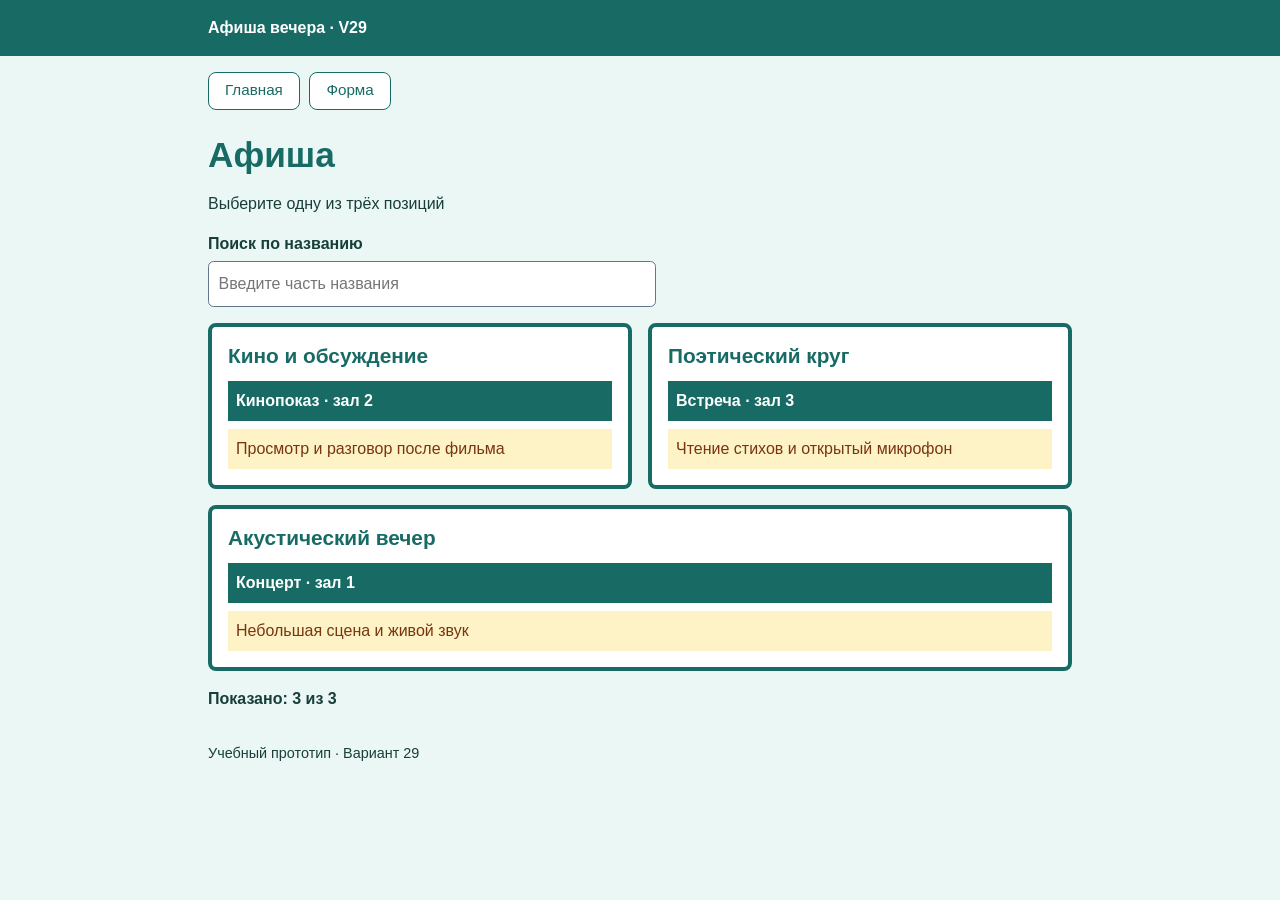
==== catalog.html @ 815b9fe5 "Сохранено текущее состояние веб-проекта" ====
<!doctype html>
<html lang="ru">
<head>
  <meta charset="utf-8">
  <meta name="viewport" content="width=device-width, initial-scale=1">
  <title>Каталог — Афиша вечера · V29</title>
  <link rel="stylesheet" href="style.css">
</head>
<body>
  <header>
    <p>Афиша вечера · V29</p>
  </header>

  <main class="page">
    <nav>
      <a href="index.html">Главная</a>
      <a href="form.html">Форма</a>
    </nav>

    <h1>Афиша</h1>
    <p>Выберите одну из трёх позиций</p>

    <p class="catalog-search">
      <label for="search">Поиск по названию</label>
      <input id="search" type="search" placeholder="Введите часть названия">
    </p>

    <div id="catalog-list" class="catalog"></div>
    <p id="status" role="status"></p>

    <footer class="page-footer">Учебный прототип · Вариант 29</footer>
  </main>
  <script src="catalog-page.js" defer></script>
</body>
</html>
---- style.css ----
/* ——— База ——— */
* { box-sizing: border-box; }

html { -webkit-text-size-adjust: 100%; }

body {
  margin: 0;
  font-family: Arial, Helvetica, sans-serif;
  font-size: 1rem;
  line-height: 1.5;
  background-color: #EAF7F5;   /* фон по методичке */
  color: #183E39;              /* основной текст */
  overflow-wrap: anywhere;     /* нет обрезанного текста и горизонтальной прокрутки */
}

/* ——— Шапка ——— */
header {
  background-color: #176B64;
  color: #FFFFFF;
}

header p {                     /* название приложения — обычный абзац */
  width: 92%;
  max-width: 56rem;
  margin: 0 auto;
  padding: 1rem;
  font-weight: 600;
}

/* ——— Заголовки и ссылки ——— */
h1, h2, a { color: #176B64; }

h1 {
  font-size: clamp(1.7rem, 6vw, 2.2rem);
  line-height: 1.2;
  margin: 0 0 1rem;
}

h2 {
  font-size: 1.3rem;
  line-height: 1.25;
  margin: 0 0 0.75rem;
}

p { margin: 0 0 1rem; }

img { max-width: 100%; height: auto; }

/* ——— Фокус ——— */
a:focus-visible,
input:focus-visible,
select:focus-visible,
textarea:focus-visible,
button:focus-visible {
  outline: 3px solid #C2410C;
  outline-offset: 3px;
}

/* ——— Основная часть ——— */
main.page {
  width: 92%;
  max-width: 56rem;
  margin: 0 auto;
  padding: 1rem;
}

/* ——— Меню ——— */
nav {
  display: flex;
  flex-wrap: wrap;            /* перенос меню на узком экране */
  gap: 0.6rem;
  margin: 0 0 1.5rem;
}

nav a {
  display: inline-block;
  padding: 0.4rem 1rem;
  background-color: #FFFFFF;
  color: #176B64;
  border: 1px solid #176B64;
  border-radius: 0.5rem;
  text-decoration: none;
  font-size: 0.95rem;
}

nav a:hover {
  background-color: #176B64;
  color: #FFFFFF;
}

/* ——— Главная ——— */
.hero-img {
  display: block;
  width: 100%;
  max-width: 32rem;
  margin: 0 0 1rem;
}

.page-links {
  display: flex;
  flex-direction: column;
  align-items: flex-start;
  gap: 0.5rem;
  margin: 1rem 0 1rem;
}

/* ——— Главная: статус и список названий ——— */
#status {
  font-weight: bold;
}

#show-names {
  padding: 0.65rem 1rem;
  font: inherit;
  color: #FFFFFF;
  background-color: #176B64;
  border: 2px solid #176B64;
  border-radius: 0.35rem;
  cursor: pointer;
}

#show-names:hover {
  background-color: #0F514B;
}

#names {
  margin: 0 0 1rem;
  padding-left: 1.5rem;
}

#names li {
  margin: 0.25rem 0;
}

/* ——— Каталог: гибкая сетка ——— */
.catalog-search {
  margin: 0 0 1rem;
}

.catalog-search label {
  display: block;
  margin-bottom: 0.35rem;
  font-weight: bold;
}

#search {
  width: 100%;
  max-width: 28rem;
  padding: 0.6rem;
  font: inherit;
  color: inherit;
  background-color: #FFFFFF;
  border: 1px solid #64748B;
  border-radius: 0.35rem;
}

.catalog {
  display: flex;
  flex-wrap: wrap;
  gap: 1rem;
  margin: 0 0 1rem;
}

.catalog > .card {
  flex: 1 1 calc(50% - 0.5rem);   /* на 768 — две в ряд, третья на всю строку */
  min-width: 0;
}

.card {
  background-color: #FFFFFF;
  border: 4px solid #176B64;
  border-radius: 0.5rem;
  padding: 1rem;
}

.card img {
  display: block;
  width: 100%;                  /* пропорции сохраняются через height: auto */
  margin: 0 0 0.75rem;
}

.card h2 { margin: 0 0 0.75rem; }

.card .specs {
  margin: 0 0 0.5rem;
  padding: 0.5rem;
  background-color: #176B64;
  color: #FFFFFF;
  font-weight: bold;
}

.card .description {
  margin: 0;
  padding: 0.5rem;
  background-color: #FEF3C7;
  color: #78350F;
}

/* ——— Форма ——— */
.request-form {
  background-color: #FFFFFF;
  border: 1px solid #BFD3D0;
  border-radius: 0.5rem;
  padding: 1rem;
  max-width: 32rem;
}

.form-field { margin: 0 0 1rem; }

.form-field > label {
  display: block;
  margin-bottom: 0.35rem;
  font-weight: bold;
}

.request-form input[type="number"],
.request-form select,
.request-form textarea {
  width: 100%;
  padding: 0.6rem;
  border: 1px solid #64748B;
  border-radius: 0.35rem;
  font: inherit;
  color: inherit;
  background-color: #FFFFFF;
}

.request-form textarea {
  resize: vertical;
  min-height: 5rem;
}

.request-form input[type="range"] {
  width: 100%;
  accent-color: #176B64;
}

.request-form input[type="checkbox"] { accent-color: #176B64; }

.range-hint {
  display: block;
  margin-top: 0.35rem;
  font-size: 0.95rem;
}

.form-check {
  display: flex;
  align-items: center;
  gap: 0.5rem;
  margin: 0 0 0.75rem;
}

.form-check input {
  flex: none;
  width: 1.05rem;
  height: 1.05rem;
}

.request-form button {
  width: 100%;
  padding: 0.65rem 1rem;
  font: inherit;
  background-color: #176B64;
  color: #FFFFFF;
  border: 2px solid #176B64;
  border-radius: 0.35rem;
  cursor: pointer;
}

.request-form button:hover { background-color: #0F514B; }

#result {
  margin: 0.75rem 0 0;
  font-weight: bold;
}

#result:empty {
  display: none;
}

/* ——— Подпись страницы ——— */
.page-footer {
  margin-top: 2rem;
  font-size: 0.9rem;
}

/* ——— Узкий экран: карточки по одной ——— */
@media (max-width: 600px) {
  .catalog > .card { flex-basis: 100%; }
}
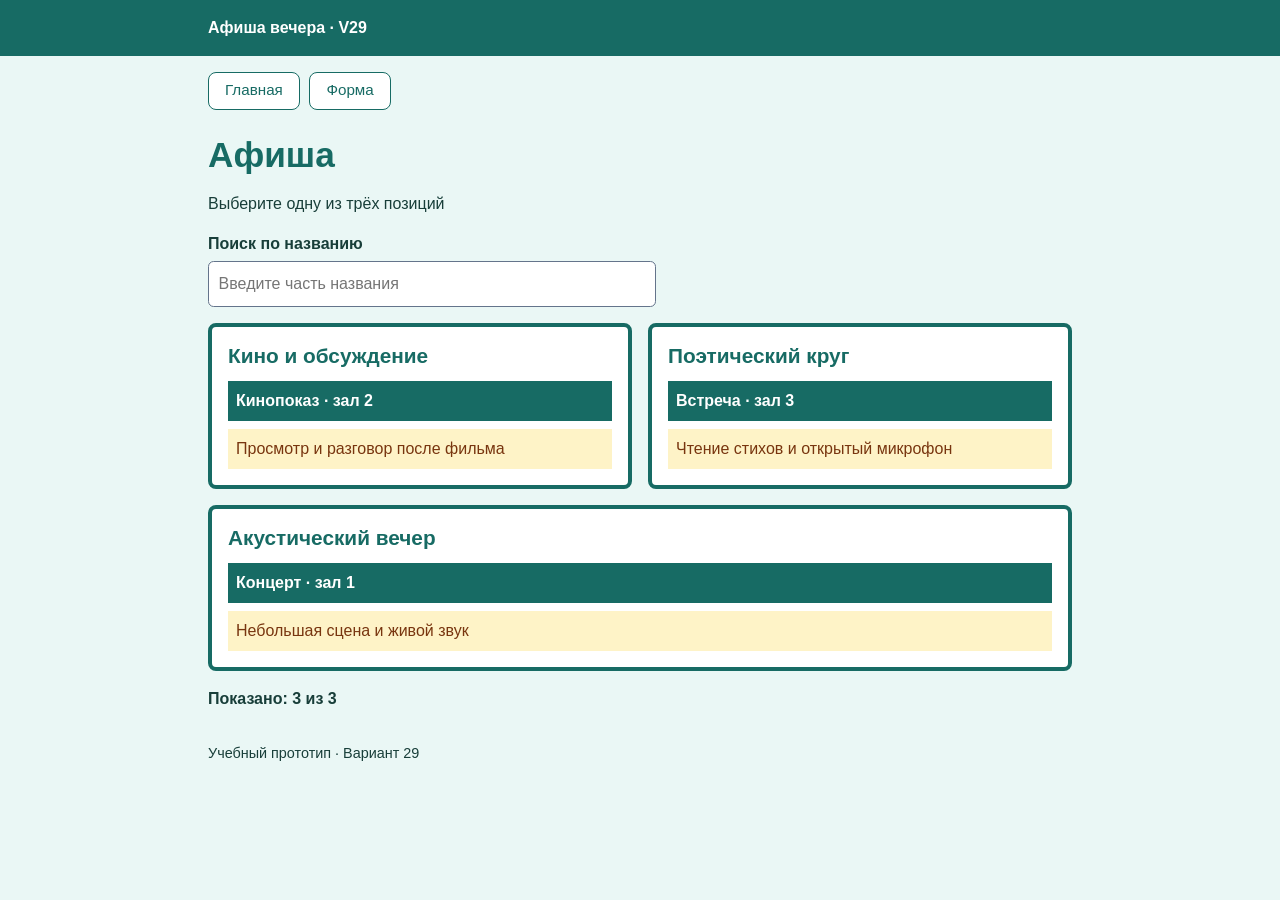
==== commit a705c072: "Добавлен манифест и значки приложения" ====
--- a/catalog.html
+++ b/catalog.html
@@ -5,6 +5,8 @@
   <meta name="viewport" content="width=device-width, initial-scale=1">
   <title>Каталог — Афиша вечера · V29</title>
   <link rel="stylesheet" href="style.css">
+  <link rel="manifest" href="manifest.webmanifest">
+  <meta name="theme-color" content="#24547a">
 </head>
 <body>
   <header>
